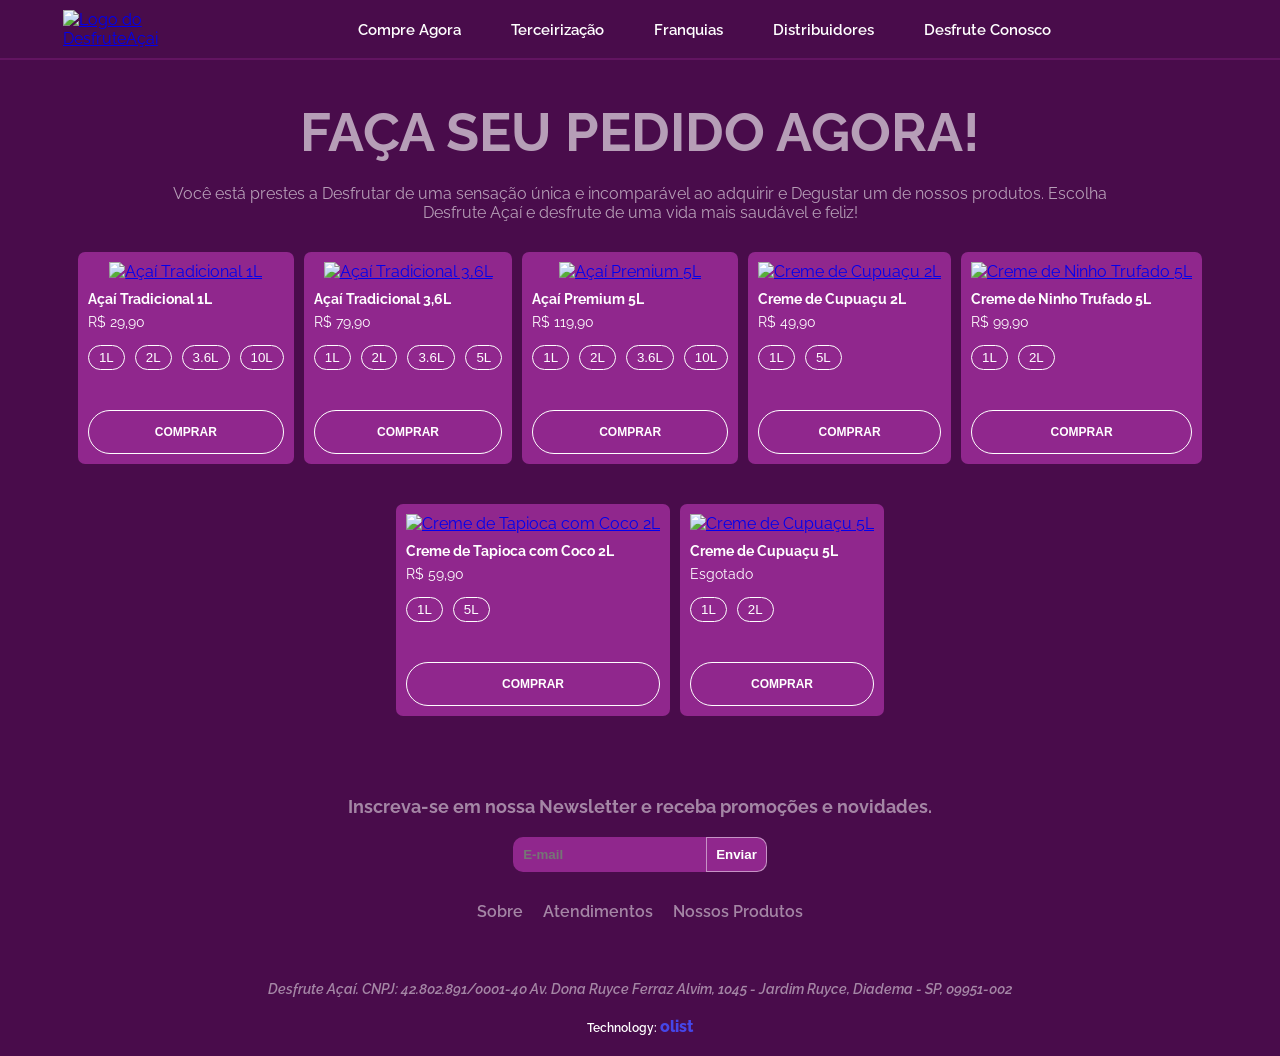
==== HTML/ProjetoAçai/index.html @ 7866b95f "HTML de atendimento" ====
<!DOCTYPE html>
<html lang="pt-BR">
    <head>
        <meta charset="UTF-8">
        <meta name="viewport" content="width=device-width, initial-scale=1.0">
        <meta name="description" content="Site de venda de potes açaí">
        <meta name="robots" content="index, follow">
        <meta property="og:title" content="DesfruteAçaí - O Melhor">
        <meta property="og:description" content="Potes de açai pelo melhor preço">
        <meta property="og:image" content="https://cdn.vnda.com.br/desfruteacai/2022/01/06/19_1_5_587_DA_LogoOficialColor_Horizontal_Contorno.png?v=1641507677">
        <script src="https://kit.fontawesome.com/1758c2510a.js" crossorigin="anonymous"></script>
        <link rel="preconnect" href="https://fonts.googleapis.com">
        <link rel="preconnect" href="https://fonts.gstatic.com" crossorigin>
        <link href="https://fonts.googleapis.com/css2?family=Raleway:ital,wght@0,100..900;1,100..900&display=swap" rel="stylesheet">
        <link rel="stylesheet" href="style.css">
        <link rel="icon" href="https://www.desfruteacai.com.br/images/favicon/favicon-32x32.png?v=1747689100">
        <title>Produtos - Desfrute Açaí</title>
    </head>
    <body>

        <header> <!-- Inicio Cabeçalho -->
            <div class="container-tamanho flex">
                <a href="#" aria-label="Página Inicial" id="logo">
                    <img src="https://cdn.vnda.com.br/desfruteacai/2022/01/06/19_1_5_587_DA_LogoOficialColor_Horizontal_Contorno.png?v=1641507677" alt="Logo do DesfruteAçai" loading="lazy">
                </a>

                <nav aria-label="Menu Principal">
                    <ul>
                        <li><a href="#">Compre Agora</a></li>
                        <li><a href="#">Terceirização</a></li>
                        <li><a href="#">Franquias</a></li>
                        <li><a href="#">Distribuidores</a></li>
                        <li><a href="#">Desfrute Conosco</a></li>
                    </ul>
                </nav>

                <button id="botaoMobile"><i class="fa-solid fa-bars"></i></button>

                <div class="flex" role="group" aria-label="Ações do Usuário" id="botoesAcao">
                    <button aria-label="Minha Conta"><i class="fa-solid fa-user"></i></button>
                    <button aria-label="Carrinho de Compras"><i class="fa-solid fa-cart-shopping"></i></button>
                </div>
            </div>
        </header> <!-- Final Cabeçalho -->
        <main> <!-- Inicio Coteúdo Principal -->
            <div class="container-tamanho">
                <h1 class="opacidade">FAÇA SEU PEDIDO AGORA!</h1>
                <p class="opacidade" id="paragrafoInicial">Você está prestes a Desfrutar de uma sensação única e incomparável ao adquirir e Degustar um de nossos produtos. Escolha Desfrute Açaí e desfrute de uma vida mais saudável e feliz!</p>

                <div class="container-geral"> <!-- Inicio Container -->

                    <aside aria-label="Filtro de Produtos"> <!-- Inicio Filtro Produtos -->
                        <h2>Nossos produtos</h2>
                        <form>
                            <label for="Tradicional">
                                <input type="radio" name="Produto" value="Açaí Tradicional" id="Tradicional">
                                Açaí Tradicional
                            </label>
                            <label for="Premium">
                                <input type="radio" name="Produto" value="Açaí Premium" id="Premium">
                                Açaí Premium
                            </label>
                            <label for="Trufado">
                                <input type="radio" name="Produto" value="Ninho Trufado" id="Trufado">
                                Ninho Trufado
                            </label>
                            <label for="Coco">
                                <input type="radio" name="Produto" value="Tapioca com Coco" id="Coco">
                                Tapioca com Coco
                            </label>
                            <label for="Cupuacu">
                                <input type="radio" name="Produto" value="Cupuaçu" id="Cupuacu">
                                Cupuaçu
                            </label>
                        </form>
                    </aside> <!-- Final Filtro Produtos -->

                    <section aria-label="Lista de Produtos"> <!-- Inicio Lista Produtos -->
                        <article>
                            <a href="#">
                                <img src="https://cdn.vnda.com.br/600x/desfruteacai/2022/01/08/0_1_6_656_AaTradicional1L2.jpg?v=1641613785" alt="Açaí Tradicional 1L" loading="lazy">
                            </a>
                            <header>
                                <h2>Açaí Tradicional 1L</h2>
                                <p>R$ 29,90</p>
                            </header>
                            <div class="tamanhos" role="group">
                                <button>1L</button>
                                <button>2L</button>
                                <button>3.6L</button>
                                <button>10L</button>
                            </div>
                            <button class="butaoCompra">COMPRAR</button>
                        </article>

                        <article>
                            <a href="#">
                                <img src="https://cdn.vnda.com.br/600x/desfruteacai/2022/01/08/0_1_2_212_AaTradicional3L2.jpg?v=1641613805" alt="Açaí Tradicional 3,6L" loading="lazy">
                            </a>
                            <header>
                                <h2>Açaí Tradicional 3,6L</h2>
                                <p>R$ 79,90</p>
                            </header>
                            <div class="tamanhos" role="group">
                                <button>1L</button>
                                <button>2L</button>
                                <button>3.6L</button>
                                <button>5L</button>
                            </div>
                            <button class="butaoCompra">COMPRAR</button>
                        </article>

                        <article>
                            <a href="#">
                                <img src="https://cdn.vnda.com.br/600x/desfruteacai/2022/01/08/0_1_5_528_AaPremium5L.jpg?v=1641613032" alt="Açaí Premium 5L" loading="lazy">
                            </a>
                            <header>
                                <h2>Açaí Premium 5L</h2>
                                <p>R$ 119,90</p>
                            </header>
                            <div class="tamanhos" role="group">
                                <button>1L</button>
                                <button>2L</button>
                                <button>3.6L</button>
                                <button>10L</button>
                            </div>
                            <button class="butaoCompra">COMPRAR</button>
                        </article>

                        <article>
                            <a href="#">
                                <img src="https://cdn.vnda.com.br/600x/desfruteacai/2022/01/10/13_1_6_629_Cupuau2lVnda.jpg?v=1641832603" alt="Creme de Cupuaçu 2L" loading="lazy">
                            </a>
                            <header>
                                <h2>Creme de Cupuaçu 2L</h2>
                                <p>R$ 49,90</p>
                            </header>
                            <div class="tamanhos" role="group">
                                <button>1L</button>
                                <button>5L</button>
                            </div>
                            <button class="butaoCompra">COMPRAR</button>
                        </article>

                        <article>
                            <a href="#">
                                <img src="https://cdn.vnda.com.br/600x/desfruteacai/2022/01/10/15_1_3_398_Ninho5lVnda.jpg?v=1641840662" alt="Creme de Ninho Trufado 5L" loading="lazy">
                            </a>
                            <header>
                                <h2>Creme de Ninho Trufado 5L</h2>
                                <p>R$ 99,90</p>
                            </header>
                            <div class="tamanhos" role="group">
                                <button>1L</button>
                                <button>2L</button>
                            </div>
                            <button class="butaoCompra">COMPRAR</button>
                        </article>

                        <article>
                            <a href="#">
                                <img src="https://cdn.vnda.com.br/600x/desfruteacai/2022/01/10/15_1_7_779_Tapioca2lVnda.jpg?v=1641840608" alt="Creme de Tapioca com Coco 2L" loading="lazy">
                            </a>
                            <header>
                                <h2>Creme de Tapioca com Coco 2L</h2>
                                <p>R$ 59,90</p>
                            </header>
                            <div class="tamanhos" role="group">
                                <button>1L</button>
                                <button>5L</button>
                            </div>
                            <button class="butaoCompra">COMPRAR</button>
                        </article>

                        <article>
                            <a href="#">
                                <img src="https://cdn.vnda.com.br/600x/desfruteacai/2022/01/10/13_1_3_366_Cupuau5lVnda.jpg?v=1641832616" alt="Creme de Cupuaçu 5L" loading="lazy">
                            </a>
                            <header>
                                <h2>Creme de Cupuaçu 5L</h2>
                                <p>Esgotado</p>
                            </header>
                            <div class="tamanhos" role="group">
                                <button>1L</button>
                                <button>2L</button>
                            </div>
                            <button class="butaoCompra">COMPRAR</button>
                        </article>
                    </section> <!-- Final Lista Produtos -->

                </div> <!-- Final Container -->
            </div>
        </main> <!-- Final Coteúdo Principal -->

        <footer> <!-- Inicio Rodapé -->
            <div class="container-tamanho">
                <section aria-label="Inscrição na Newsletter">
                    <h2>Inscreva-se em nossa Newsletter e receba promoções e novidades.</h2>
                    <form>
                        <input type="email" name="email" id="email" placeholder="E-mail" required>
                        <button type="submit">Enviar</button>
                    </form>
                </section>

                <nav aria-label="Links do Rodapé">
                    <a href="#">Sobre</a>
                    <a href="#">Atendimentos</a>
                    <a href="#">Nossos Produtos</a>
                </nav>

                <address>
                    Desfrute Açaí. CNPJ: 42.802.891/0001-40 Av. Dona Ruyce Ferraz Alvim, 1045 - Jardim Ruyce, Diadema - SP, 09951-002
                </address>

                <p>
                    Technology: <a href="#">olist</a>
                </p>
            </div>
        </footer> <!-- Final Rodapé -->

    </body>
</html>
---- HTML/ProjetoAçai/style.css ----
/*Inicio - Formatações Base*/

* {
    margin: 0;
    padding: 0;
    box-sizing: border-box;
}

:root{
    --roxo-escuro: rgb(73, 12, 75);
    --roxo-claro: rgb(144, 39, 141);
    --branco-texto: rgb(255, 255, 255);
    --azul-marca: rgb(70, 70, 232);
    --cinza-claro: rgba(255, 255, 255, 0.5);
    --roxa-escuro-hover: rgba(103, 22, 101, 0.85);
}

html{
    font-family: "Raleway", sans-serif;
    position: relative;
}

/*Final - Formatações Base*/

/*Inicio - Classes Gerais*/
.flex{
    display: flex;
    flex-direction: row;
    justify-content: space-between;
    align-items: center;
}

@media screen and (max-width: 1330px) {
    .flex{
        justify-content: space-around;
    }
}

.container-tamanho{
    max-width: 1280px;
    margin: 0 auto;
}

.opacidade{
    opacity: 0.60;
}

/*Final - Classes Gerais*/

/*Inicio - Cabeçalho*/
header{
    width: 100%;
    padding: 10px 0;
    background-color: var(--roxo-escuro);
    position: fixed;
    border-bottom: 2px solid var(--roxa-escuro-hover);
    z-index: 999;
}

#logo{
    max-width: 160px;
}

#logo img{
    width: 100%;
}

header #botaoMobile{
    display: none;
    background-color: transparent;
    color: var(--branco-texto);
    font-size: 30px;
    border: none;
    cursor: pointer;
}

header nav ul{
    list-style-type: none;
    display: flex;
    gap: 30px;
}

@media screen and (max-width: 1150px) {
    header nav, #botoesAcao{
        display: none;
    }
    header #botaoMobile{
        display: block;
    }

}

header nav ul li a{
    color: var(--branco-texto);
    text-decoration: none;
    font-weight: 600;
    transition: 0.85s;
    padding: 10px;
    border-radius: 10px;
    font-size: 15px;
}

header nav ul li a:hover{
    background-color:  var(--roxa-escuro-hover); 
}

#botoesAcao{
    gap: 30px;
}

#botoesAcao button{
    border: none;
    background-color: transparent;
    color: var(--branco-texto);
    font-size: 18px;
    cursor: pointer;
    transition: 0.8s;
}

#botoesAcao button:hover{
    color: var(--roxo-claro);
}

/*Final - Cabeçalho*/

/*Inicio - Principal*/

main{
    background-color: var(--roxo-escuro);
    color: var(--branco-texto);
    padding-top: 100px;
    text-align: center;
}

main h1{
    font-size: 54px;
    margin-bottom: 20px;
} 

#paragrafoInicial{
    max-width: 75%;
    margin: 0 auto;
}

.container-geral{
    display: flex;
    justify-content: space-between;
    align-items: start;
    margin-top: 30px;
}

main aside{
    flex: 1;
    text-align: left;
    display: flex;
    flex-direction: column;
    gap: 15px;
}

@media screen and (max-width: 1340px) {
    main aside{
        display: none;
    }
}

main aside h2{
    font-weight: 300;
    font-size: 15px;
    text-transform: uppercase;

}

main aside form{
    display: flex;
    flex-direction: column;
    gap: 15px;
}

main aside form label{
    display: flex;
    align-items: center;
    gap: 10px;
    font-size: 14px;
    font-weight: 600;
}

main aside form input[type="radio"]{
    appearance: none;
    width: 15px;
    height: 15px;
    border: 1px solid var(--branco-texto);
    border-radius: 0;
    background-color: var(--roxo-escuro);
    cursor: pointer;
}

main aside form input[type="radio"]:checked{
    background-color: var(--branco-texto);
}

main section{
    flex: 4;
    display: flex;
    flex-wrap: wrap;
    align-items: center;
    justify-content: space-between;
    gap: 10px;
}

main section article header{
    position: static;
    padding: 0;
    background-color: var(--roxo-claro);
    border-bottom: 0;
    z-index: 0;
}

main section article img{
    width: 100%;
}

main section article{
    max-width: 330px;
    background-color: var(--roxo-claro);
    padding: 10px;
    border-radius: 7px;
    margin-bottom: 30px;
}

@media screen and (max-width: 1340px) {
    main section article{
        max-width: 380px;
    }
    main section{
        justify-content: center;
    }
}

@media screen and (max-width: 1150px) {
    main h1{
        font-size: 40px;
    }
    main section article{
        max-width: 420px;
    }
}

@media screen and (max-width: 470px) {
    main h1{
        font-size: 25px;
    }
}

@media screen and (max-width: 850px) {
    main section article{
        max-width: 90%;
        margin: 0 auto;
    }
}

main section article header{
    text-align: left;
    margin-top: 10px;
    display: flex;
    flex-direction: column;
    gap: 7px;
}

main section article header h2{
    font-size: 14px;
}

main section article header p{
    font-size: 14px;
}

main section article .tamanhos{
    display: flex;
    flex-wrap: wrap;
    justify-content: start;
    gap: 10px;
    margin: 15px 0 40px 0;
}

main section article .tamanhos button{
    background-color: transparent;
    border: 1px solid var(--branco-texto);
    border-radius: 100px;
    color: var(--branco-texto);
    padding: 4px 10px;
}

main section article button.butaoCompra{
    width: 100%;
    background-color: transparent;
    border: 1px solid var(--branco-texto);
    color: var(--branco-texto);
    border-radius: 100px;
    padding: 14px 0px;
    font-weight: 600;
    font-size: 12px;
    cursor: pointer;
    transition: 0.8s;
}

main section article button.butaoCompra:hover{
    background-color: var(--roxa-escuro-hover);
}

/*Final - Principal*/

/*Inicio - Rodapé*/

footer{
    background-color: var(--roxo-escuro);
    text-align: center;
    padding: 50px 0 20px 0;
    color: var(--branco-texto);
}

footer section {
    margin-bottom: 30px;
    display: flex;
    flex-direction: column;
    gap: 20px;
}

footer section h2{
    color: var(--cinza-claro);
    font-size: 18px;
}

footer section form{
    display: flex;
    align-items: center;
    justify-content: center;
}

footer section form input{
    background-color: var(--roxo-claro);
    padding: 10px;
    font-weight: 600;
    border: none;
    color: var(--branco-texto);
    border-start-start-radius: 10px;
    border-end-start-radius: 10px;
}

footer section form button{
    border: none;
    background-color: var(--roxo-claro);
    color: var(--branco-texto);
    font-weight: 600;
    padding: 9px;
    border: 1px solid var(--cinza-claro);
    cursor: pointer;
    border-start-end-radius: 10px;
    border-end-end-radius: 10px;
    transition: 0.8s;
}

footer section form button:hover{
    background-color: var(--roxa-escuro-hover);
}

footer nav{
    display: flex;
    justify-content: center;
    align-items: center;
    gap: 20px;
    margin-bottom: 60px;
}

footer nav a{
    text-decoration: none;
    color: var(--cinza-claro);
    font-weight: 600;
    transition: 0.8s;
}

footer nav a:hover{
    color: var(--roxo-claro);
}

@media screen and (max-width: 400px) {
    footer section h2{
        font-size: 14px;
    }
    footer nav{
        display: none;
    }
    footer section,address{
        width: 85%;
        margin: 25px auto;
    }
}

footer address {
    color: var(--cinza-claro);
    margin-bottom: 20px;
    font-size: 14px;
    font-weight: 600;
}

footer p{
    font-size: 12px;
    font-weight: 600;
}

footer p a{
    color: var(--azul-marca);
    text-decoration: none;font-weight: 800;
    font-size: 16px;
}

/*Final - Rodapé*/
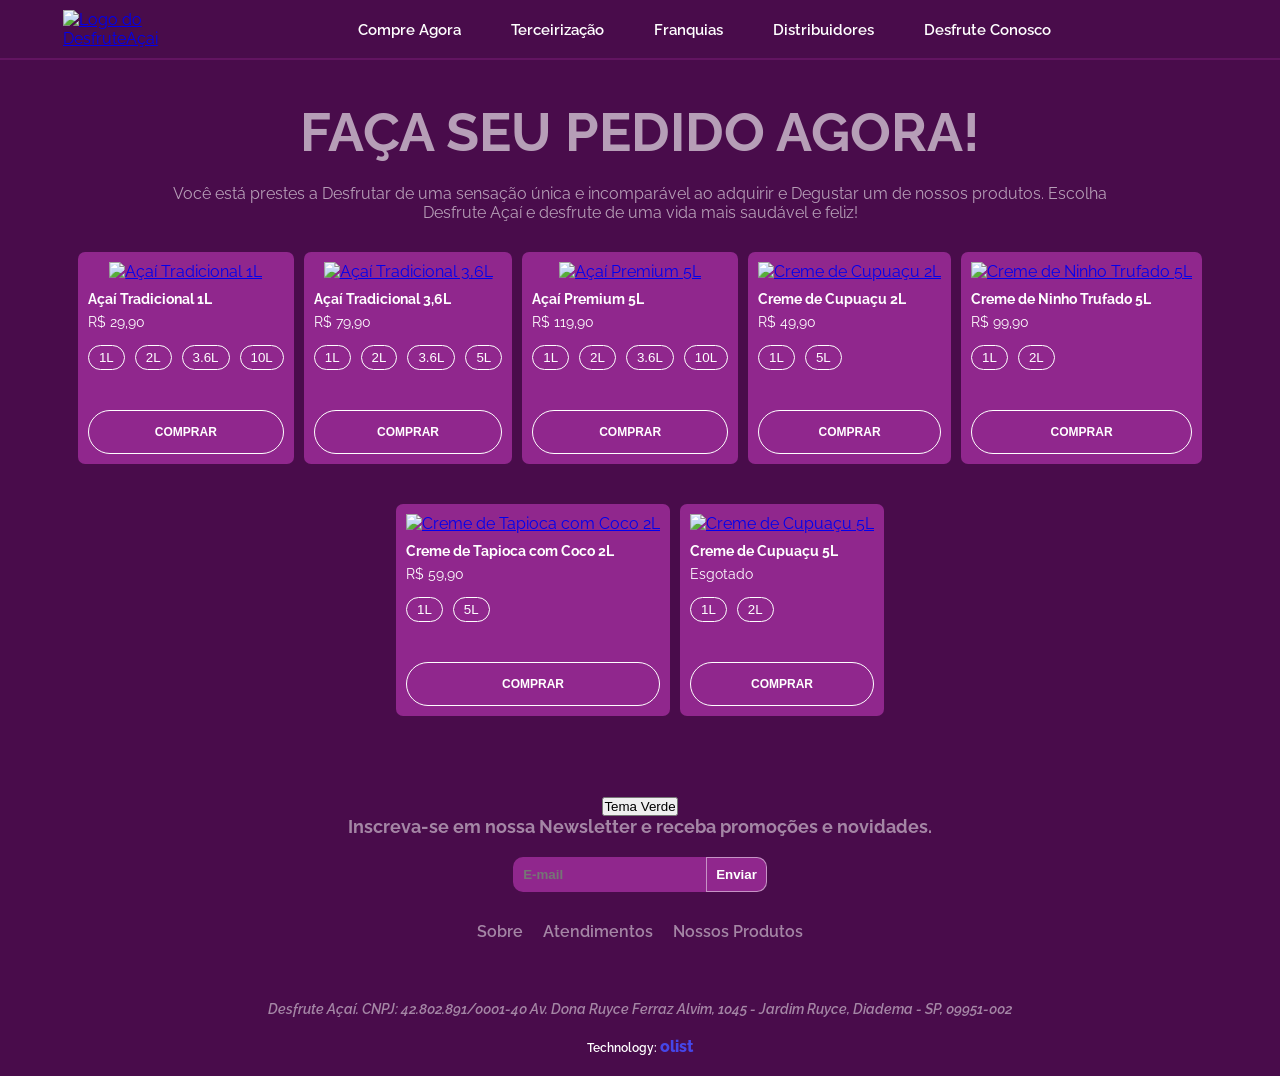
==== commit 95e6429a: "Testando a mudança de variáveis por JS" ====
--- a/HTML/ProjetoAçai/index.html
+++ b/HTML/ProjetoAçai/index.html
@@ -194,6 +194,8 @@
 
         <footer> <!-- Inicio Rodapé -->
             <div class="container-tamanho">
+                <button id="theme-green">Tema Verde</button>
+
                 <section aria-label="Inscrição na Newsletter">
                     <h2>Inscreva-se em nossa Newsletter e receba promoções e novidades.</h2>
                     <form>
@@ -218,5 +220,6 @@
             </div>
         </footer> <!-- Final Rodapé -->
 
+        <script src="script.js"></script>
     </body>
 </html>
--- a/HTML/ProjetoAçai/style.css
+++ b/HTML/ProjetoAçai/style.css
@@ -13,6 +13,15 @@
     --azul-marca: rgb(70, 70, 232);
     --cinza-claro: rgba(255, 255, 255, 0.5);
     --roxa-escuro-hover: rgba(103, 22, 101, 0.85);
+
+    --font-size-quatorze: 14px; /*teste*/
+}
+
+[data-theme="green"]{
+    --roxo-escuro: rgb(12, 75, 42);
+    --roxo-claro: rgb(39, 144, 86);
+    --azul-marca: rgb(232, 70, 70);
+    --roxa-escuro-hover: rgba(17, 95, 56, 0.85);
 }
 
 html{
@@ -51,9 +60,9 @@
 header{
     width: 100%;
     padding: 10px 0;
-    background-color: var(--roxo-escuro);
+    background-color: var(--roxo-escuro, rgb(80, 1, 80));
     position: fixed;
-    border-bottom: 2px solid var(--roxa-escuro-hover);
+    border-bottom: 2px solid var(--roxa-escuro-hover, rgba(115, 10, 115, 0.445));
     z-index: 999;
 }
 
@@ -68,7 +77,7 @@
 header #botaoMobile{
     display: none;
     background-color: transparent;
-    color: var(--branco-texto);
+    color: var(--branco-texto, white);
     font-size: 30px;
     border: none;
     cursor: pointer;
@@ -91,7 +100,7 @@
 }
 
 header nav ul li a{
-    color: var(--branco-texto);
+    color: var(--branco-texto, white);
     text-decoration: none;
     font-weight: 600;
     transition: 0.85s;
@@ -101,7 +110,7 @@
 }
 
 header nav ul li a:hover{
-    background-color:  var(--roxa-escuro-hover); 
+    background-color:  var(--roxa-escuro-hover, rgba(115, 10, 115, 0.445)); 
 }
 
 #botoesAcao{
@@ -111,14 +120,14 @@
 #botoesAcao button{
     border: none;
     background-color: transparent;
-    color: var(--branco-texto);
+    color: var(--branco-texto, white);
     font-size: 18px;
     cursor: pointer;
     transition: 0.8s;
 }
 
 #botoesAcao button:hover{
-    color: var(--roxo-claro);
+    color: var(--roxo-claro, rgb(144, 39, 141));
 }
 
 /*Final - Cabeçalho*/
@@ -126,8 +135,8 @@
 /*Inicio - Principal*/
 
 main{
-    background-color: var(--roxo-escuro);
-    color: var(--branco-texto);
+    background-color: var(--roxo-escuro, rgb(80, 1, 80));
+    color: var(--branco-texto, white);
     padding-top: 100px;
     text-align: center;
 }
@@ -180,7 +189,7 @@
     display: flex;
     align-items: center;
     gap: 10px;
-    font-size: 14px;
+    font-size: var(--font-size-quatorze);
     font-weight: 600;
 }
 
@@ -188,14 +197,14 @@
     appearance: none;
     width: 15px;
     height: 15px;
-    border: 1px solid var(--branco-texto);
+    border: 1px solid var(--branco-texto, white);
     border-radius: 0;
-    background-color: var(--roxo-escuro);
+    background-color: var(--roxo-escuro, rgb(80, 1, 80));
     cursor: pointer;
 }
 
 main aside form input[type="radio"]:checked{
-    background-color: var(--branco-texto);
+    background-color: var(--branco-texto, white);
 }
 
 main section{
@@ -210,7 +219,7 @@
 main section article header{
     position: static;
     padding: 0;
-    background-color: var(--roxo-claro);
+    background-color: var(--roxo-claro, rgb(144, 39, 141));
     border-bottom: 0;
     z-index: 0;
 }
@@ -221,7 +230,7 @@
 
 main section article{
     max-width: 330px;
-    background-color: var(--roxo-claro);
+    background-color: var(--roxo-claro, rgb(144, 39, 141));
     padding: 10px;
     border-radius: 7px;
     margin-bottom: 30px;
@@ -267,11 +276,11 @@
 }
 
 main section article header h2{
-    font-size: 14px;
+    font-size: var(--font-size-quatorze);
 }
 
 main section article header p{
-    font-size: 14px;
+    font-size: var(--font-size-quatorze);
 }
 
 main section article .tamanhos{
@@ -284,17 +293,17 @@
 
 main section article .tamanhos button{
     background-color: transparent;
-    border: 1px solid var(--branco-texto);
+    border: 1px solid var(--branco-texto, white);
     border-radius: 100px;
-    color: var(--branco-texto);
+    color: var(--branco-texto, white);
     padding: 4px 10px;
 }
 
 main section article button.butaoCompra{
     width: 100%;
     background-color: transparent;
-    border: 1px solid var(--branco-texto);
-    color: var(--branco-texto);
+    border: 1px solid var(--branco-texto, white);
+    color: var(--branco-texto, white);
     border-radius: 100px;
     padding: 14px 0px;
     font-weight: 600;
@@ -304,7 +313,7 @@
 }
 
 main section article button.butaoCompra:hover{
-    background-color: var(--roxa-escuro-hover);
+    background-color: var(--roxa-escuro-hover, rgba(115, 10, 115, 0.445));
 }
 
 /*Final - Principal*/
@@ -312,10 +321,10 @@
 /*Inicio - Rodapé*/
 
 footer{
-    background-color: var(--roxo-escuro);
+    background-color: var(--roxo-escuro, rgb(80, 1, 80));
     text-align: center;
     padding: 50px 0 20px 0;
-    color: var(--branco-texto);
+    color: var(--branco-texto, white);
 }
 
 footer section {
@@ -326,7 +335,7 @@
 }
 
 footer section h2{
-    color: var(--cinza-claro);
+    color: var(--cinza-claro, rgba(255, 255, 255, 0.5));
     font-size: 18px;
 }
 
@@ -337,22 +346,22 @@
 }
 
 footer section form input{
-    background-color: var(--roxo-claro);
+    background-color: var(--roxo-claro, rgb(144, 39, 141));
     padding: 10px;
     font-weight: 600;
     border: none;
-    color: var(--branco-texto);
+    color: var(--branco-texto, white);
     border-start-start-radius: 10px;
     border-end-start-radius: 10px;
 }
 
 footer section form button{
     border: none;
-    background-color: var(--roxo-claro);
-    color: var(--branco-texto);
+    background-color: var(--roxo-claro, rgb(144, 39, 141));
+    color: var(--branco-texto, white);
     font-weight: 600;
     padding: 9px;
-    border: 1px solid var(--cinza-claro);
+    border: 1px solid var(--cinza-claro, rgba(255, 255, 255, 0.5));
     cursor: pointer;
     border-start-end-radius: 10px;
     border-end-end-radius: 10px;
@@ -360,7 +369,7 @@
 }
 
 footer section form button:hover{
-    background-color: var(--roxa-escuro-hover);
+    background-color: var(--roxa-escuro-hover, rgba(115, 10, 115, 0.445));
 }
 
 footer nav{
@@ -373,18 +382,18 @@
 
 footer nav a{
     text-decoration: none;
-    color: var(--cinza-claro);
+    color: var(--cinza-claro, rgba(255, 255, 255, 0.5));
     font-weight: 600;
     transition: 0.8s;
 }
 
 footer nav a:hover{
-    color: var(--roxo-claro);
+    color: var(--roxo-claro, rgb(144, 39, 141));
 }
 
 @media screen and (max-width: 400px) {
     footer section h2{
-        font-size: 14px;
+        font-size: var(--font-size-quatorze);
     }
     footer nav{
         display: none;
@@ -396,9 +405,9 @@
 }
 
 footer address {
-    color: var(--cinza-claro);
+    color: var(--cinza-claro, rgba(255, 255, 255, 0.5));
     margin-bottom: 20px;
-    font-size: 14px;
+    font-size: var(--font-size-quatorze);
     font-weight: 600;
 }
 
@@ -408,7 +417,7 @@
 }
 
 footer p a{
-    color: var(--azul-marca);
+    color: var(--azul-marca, rgb(70, 70, 232));
     text-decoration: none;font-weight: 800;
     font-size: 16px;
 }
